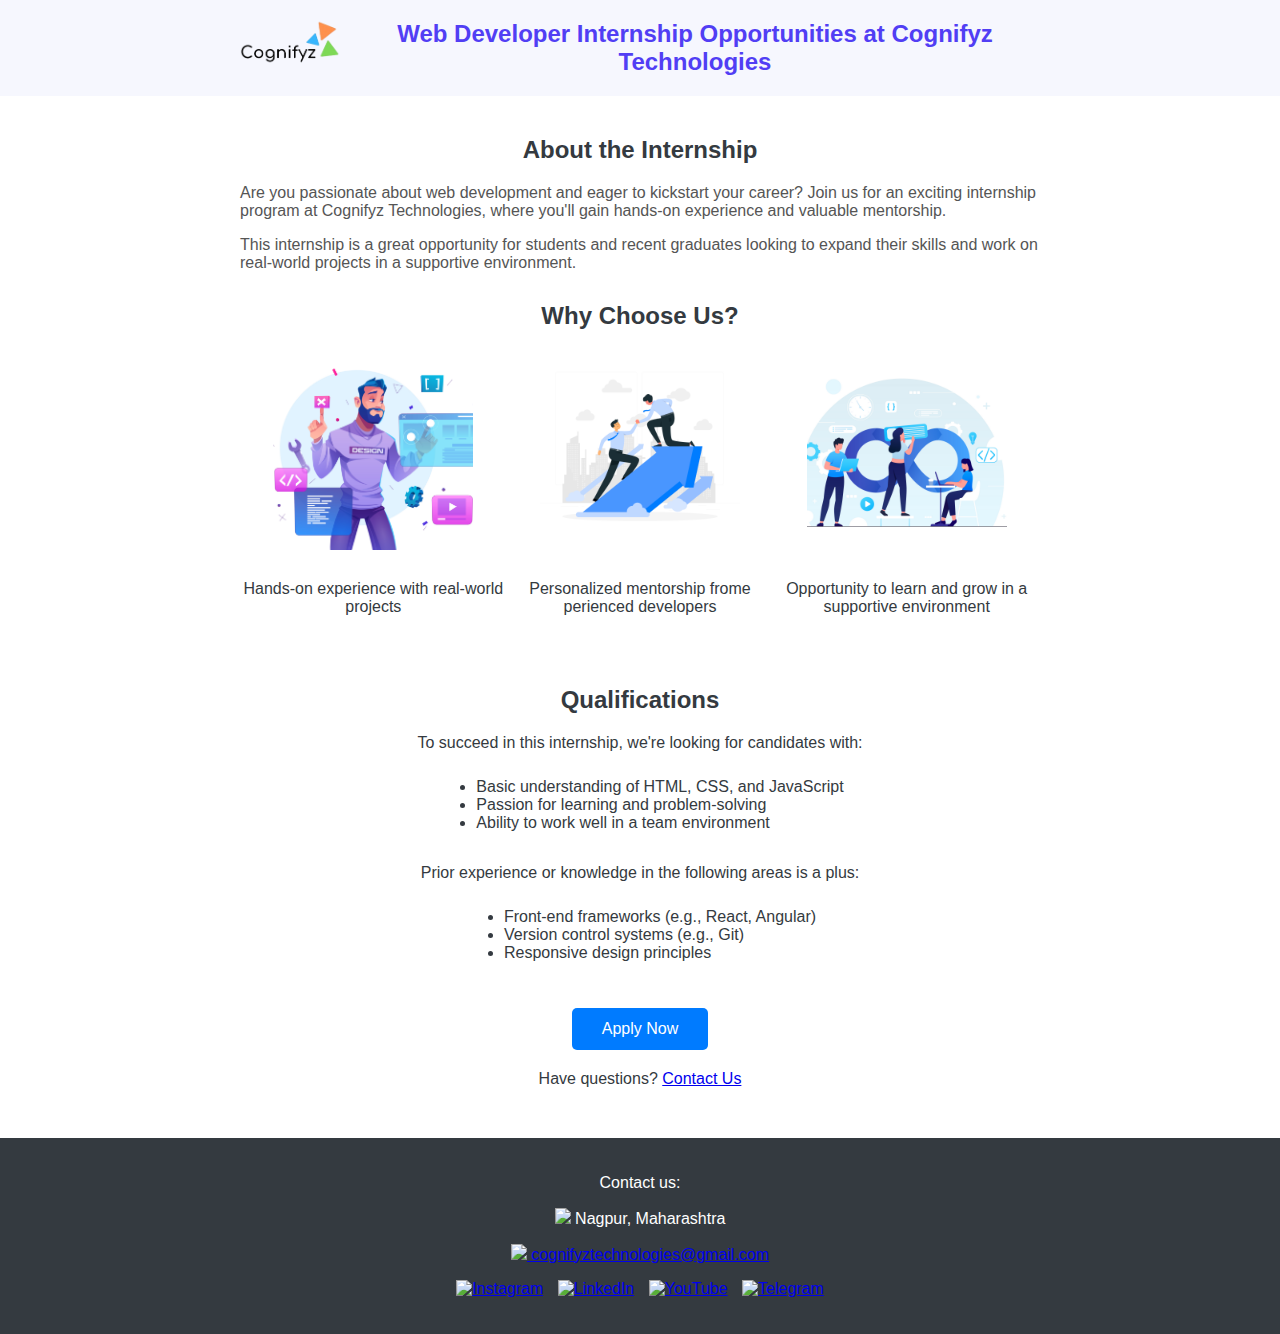
==== Level3 task2/index.html @ fda993f8 "Added new folders and files" ====
<!DOCTYPE html>
<html lang="en">
<head>
    <meta charset="UTF-8">
    <meta name="viewport" content="width=device-width, initial-scale=1.0">
    <title>Web Developer Internship Opportunities at Cognifyz Technologies</title>
    <link rel="stylesheet" href="style.css">
</head>
<body>
    <header>
        <div class="container">
            <img src="logo.png" alt="Cognifyz Technologies Logo" class="logo">
            <h1>Web Developer Internship Opportunities at Cognifyz Technologies</h1>
        </div>
    </header>
    
    <main>
        <div class="container">
            <section class="introduction">
                <h2>About the Internship</h2>
                <p>Are you passionate about web development and eager to kickstart your career? Join us for an exciting internship program at Cognifyz Technologies, where you'll gain hands-on experience and valuable mentorship.</p>
                <p>This internship is a great opportunity for students and recent graduates looking to expand their skills and work on real-world projects in a supportive environment.</p>
            </section>

            <h2>Why Choose Us?</h2>
            <section class="highlights">
                
                <div class="highlight-item">
                    <img src="real-world-experience.jpg" alt="Real World Experience">
                    <p>Hands-on experience with real-world projects</p>
                </div>
                <div class="highlight-item">
                    <img src="mentorship.jpg" alt="Mentorship">
                    <p>Personalized mentorship frome perienced developers</p>
                </div>
                <div class="highlight-item">
                    <img src="supportive-environment.jpg" alt="Supportive Environment">
                    <p>Opportunity to learn and grow in a supportive environment</p>
                </div>
            </section>

            <section class="qualifications">
                <h2>Qualifications</h2>
                <p>To succeed in this internship, we're looking for candidates with:</p>
                <div class="qualifications-list">
                    <ul>
                        <li>Basic understanding of HTML, CSS, and JavaScript</li>
                        <li>Passion for learning and problem-solving</li>
                        <li>Ability to work well in a team environment</li>
                    </ul>
                </div>
                <p>Prior experience or knowledge in the following areas is a plus:</p>
                <div class="qualifications-list">
                    <ul>
                        <li>Front-end frameworks (e.g., React, Angular)</li>
                        <li>Version control systems (e.g., Git)</li>
                        <li>Responsive design principles</li>
                    </ul>
                </div>
            </section>

            <section class="cta">
                <a href="#" class="cta-button">Apply Now</a>
                <p>Have questions? <a href="#Contact">Contact Us</a></p>
            </section>
        </div>
    </main>

    <footer>
        <div class="container">
            <p>Contact us:</p>
            <p><img src="location.svg"> Nagpur, Maharashtra</p>
            <p><img src="email.svg"><a href="mailto:cognifyztechnologies@gmail.com"> cognifyztechnologies@gmail.com</a></p>
            <ul class="social-links">
                <li><a href="https://www.instagram.com/cognifyz/" target="_blank"><img src="instagram.svg" alt="Instagram"></a></li>
                <li><a href="https://www.linkedin.com/company/cognifyz/" target="_blank"><img src="linkedin.svg" alt="LinkedIn"></a></li>
                <li><a href="https://www.youtube.com/channel/UCsJnLDwPILny8kx_yj4kzLQ" target="_blank"><img src="youtube.svg" alt="YouTube"></a></li>
                <li><a href="https://t.me/cognifyz" target="_blank"><img src="telegram.svg" alt="Telegram"></a></li>
            </ul>
        </div>
    </footer>    
</body>
</html>
---- Level3 task2/style.css ----
body {
    font-family: Arial, sans-serif;
    margin: 0;
    padding: 0;
    background-color: #f8f9fa; /* Light Gray */
    color: #343a40; /* Dark Gray */
}

.container {
    max-width: 800px;
    margin: 0 auto;
    padding: 0 20px; /* Added padding to match the reference page */
}

header {
    background-color: #F6F7FE; /* Change header background to #F6F7FE */
    color: #343a40; /* Dark Gray */
    padding: 20px 0;
    text-align: center;
}


.logo {
    float: left; /* Float the logo to the left */
    width: 100px; /* Set the width of the logo to 100px */
    margin-right: 10px;
}

header h1 {
    margin: 0;
    font-size: 24px;
    color: #513EF4; /* Update heading color to #513EF4 */
}

main {
    background-color: #FFFFFF; /* Change main background to #F6F7FE */
    padding: 20px;
    display: flex;
    flex-direction: column;
    align-items: center;
}

/* Additional styles remain the same */

.introduction h2,
.container h2,
.qualifications h2{
    text-align: center; /* Center-align the headings */
}


section {
    margin-bottom: 30px;
}

h2 {
    color: #343a40; /* Dark Gray */
}

.introduction p {
    color: #555; /* Medium Gray */
}

.highlights ul {
    list-style-type: none;
    padding: 0;
}

.highlights li {
    margin-bottom: 10px;
}

.cta {
    text-align: center;
}

.cta-button {
    display: inline-block;
    padding: 12px 30px;
    background-color: #007bff; /* Blue */
    color: #fff;
    text-decoration: none;
    border-radius: 5px;
    transition: background-color 0.3s ease;
}

.cta-button:hover {
    background-color: #0056b3; /* Darker Blue */
}

footer {
    background-color: #343a40; /* Dark Gray */
    color: #fff;
    padding: 20px 0;
    text-align: center;
}
/* CSS styles remain the same */

.highlights {
    display: flex;
    justify-content: space-around;
    align-items: stretch;
    flex-wrap: wrap;
}

.highlight-item {
    text-align: center;
    margin-bottom: 20px;
    flex: 1;
}

.highlight-item p {
    margin-bottom: 20px; /* Add margin between text and images */
}


.highlight-item img {
    width: 200px;
    height: 200px;
    margin-bottom: 10px;
    object-fit: cover;
}
.qualifications p{
    text-align: center;
    margin-bottom: 10px;
}
.qualifications-list {
    display: flex;
    justify-content: center;
    align-items: center;
    margin: 0px;
}      

.cta p {
    margin-top: 20px;
}

.social-links {
    list-style-type: none;
    padding: 0;
    margin-top: 10px;
}

.social-links li {
    display: inline-block;
    margin-right: 10px;
}

.social-links li:last-child {
    margin-right: 0;
}
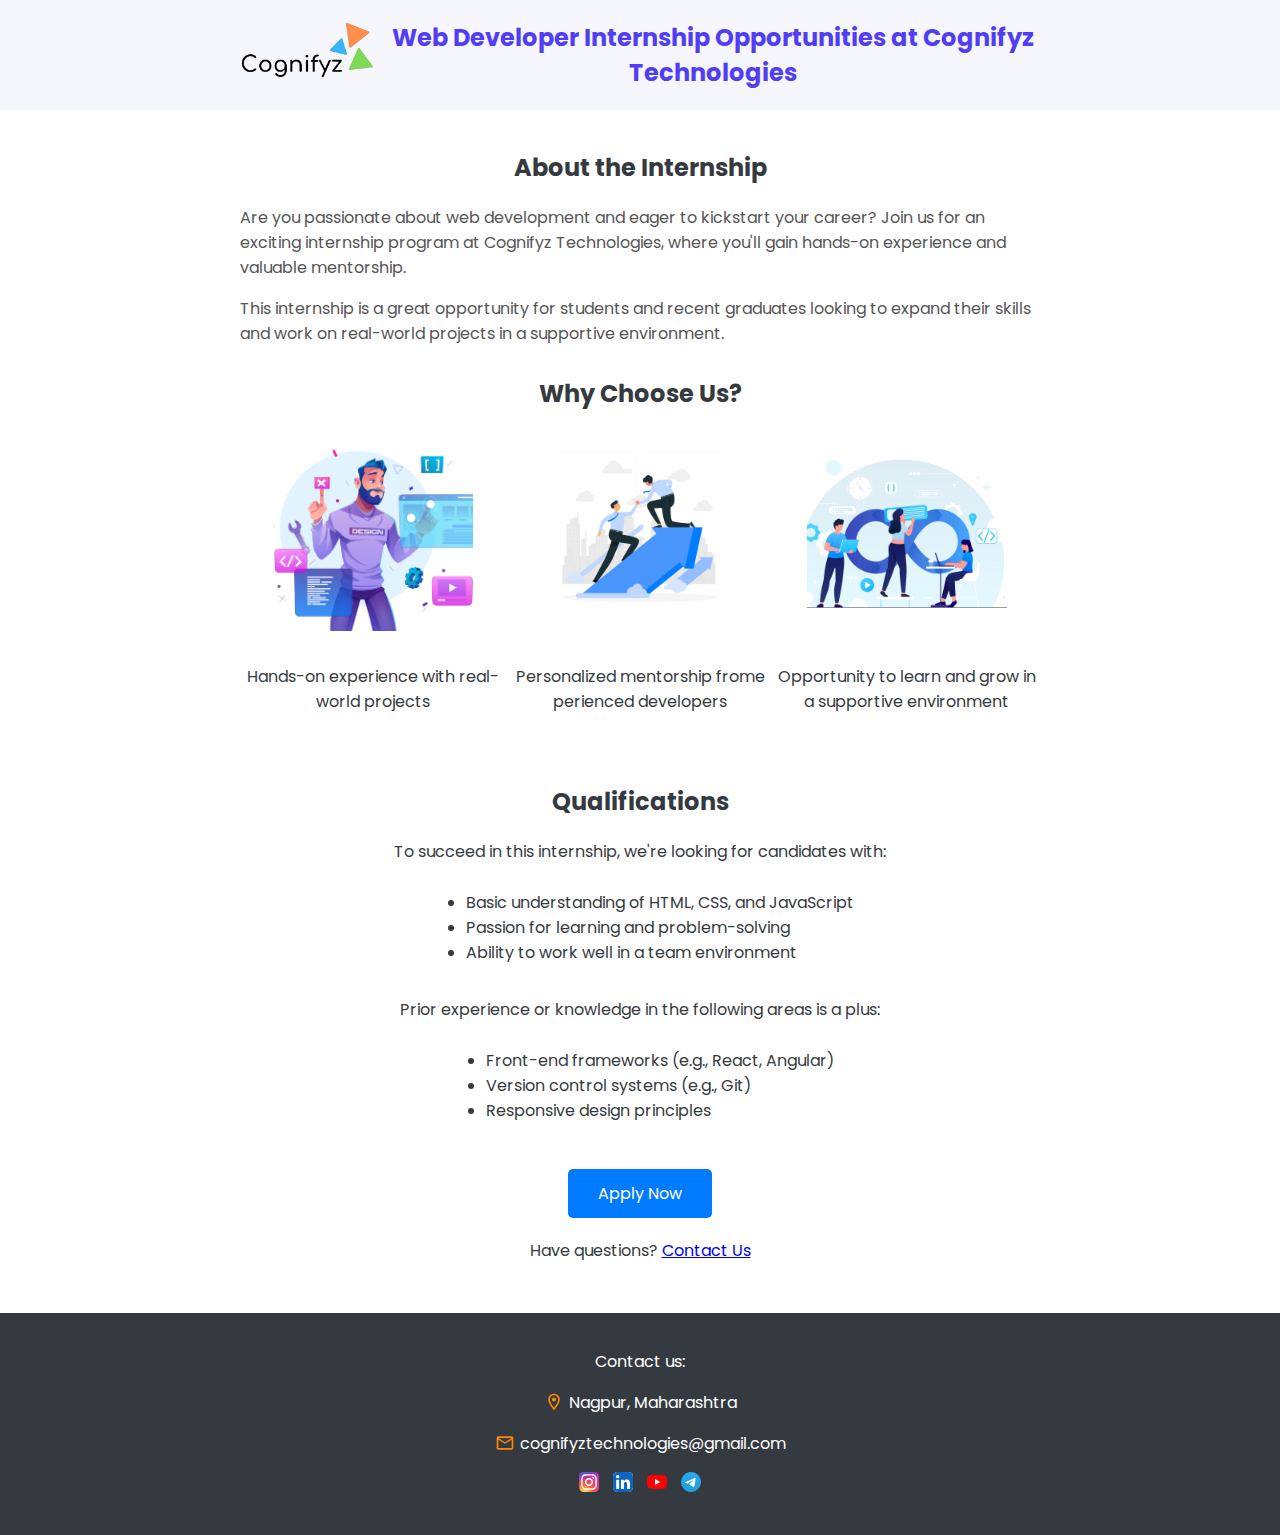
==== commit f84cf117: "Added new folders and files" ====
--- a/Level3 task2/index.html
+++ b/Level3 task2/index.html
@@ -1,83 +1,92 @@
 <!DOCTYPE html>
 <html lang="en">
-<head>
-    <meta charset="UTF-8">
-    <meta name="viewport" content="width=device-width, initial-scale=1.0">
-    <title>Web Developer Internship Opportunities at Cognifyz Technologies</title>
-    <link rel="stylesheet" href="style.css">
-</head>
-<body>
-    <header>
-        <div class="container">
-            <img src="logo.png" alt="Cognifyz Technologies Logo" class="logo">
-            <h1>Web Developer Internship Opportunities at Cognifyz Technologies</h1>
-        </div>
-    </header>
-    
-    <main>
-        <div class="container">
-            <section class="introduction">
-                <h2>About the Internship</h2>
-                <p>Are you passionate about web development and eager to kickstart your career? Join us for an exciting internship program at Cognifyz Technologies, where you'll gain hands-on experience and valuable mentorship.</p>
-                <p>This internship is a great opportunity for students and recent graduates looking to expand their skills and work on real-world projects in a supportive environment.</p>
-            </section>
 
-            <h2>Why Choose Us?</h2>
-            <section class="highlights">
-                
-                <div class="highlight-item">
-                    <img src="real-world-experience.jpg" alt="Real World Experience">
-                    <p>Hands-on experience with real-world projects</p>
-                </div>
-                <div class="highlight-item">
-                    <img src="mentorship.jpg" alt="Mentorship">
-                    <p>Personalized mentorship frome perienced developers</p>
-                </div>
-                <div class="highlight-item">
-                    <img src="supportive-environment.jpg" alt="Supportive Environment">
-                    <p>Opportunity to learn and grow in a supportive environment</p>
-                </div>
-            </section>
+    <head>
+        <meta charset="UTF-8">
+        <meta name="viewport" content="width=device-width, initial-scale=1.0">
+        <title>Web Developer Internship Opportunities at Cognifyz Technologies</title>
+        <link rel="stylesheet" href="style.css">
+    </head>
 
-            <section class="qualifications">
-                <h2>Qualifications</h2>
-                <p>To succeed in this internship, we're looking for candidates with:</p>
-                <div class="qualifications-list">
-                    <ul>
-                        <li>Basic understanding of HTML, CSS, and JavaScript</li>
-                        <li>Passion for learning and problem-solving</li>
-                        <li>Ability to work well in a team environment</li>
-                    </ul>
-                </div>
-                <p>Prior experience or knowledge in the following areas is a plus:</p>
-                <div class="qualifications-list">
-                    <ul>
-                        <li>Front-end frameworks (e.g., React, Angular)</li>
-                        <li>Version control systems (e.g., Git)</li>
-                        <li>Responsive design principles</li>
-                    </ul>
-                </div>
-            </section>
+    <body>
+        <header>
+            <div class="container">
+                <img src="logo.png" alt="Cognifyz Technologies Logo" class="logo">
+                <h1>Web Developer Internship Opportunities at Cognifyz Technologies</h1>
+            </div>
+        </header>
 
-            <section class="cta">
-                <a href="#" class="cta-button">Apply Now</a>
-                <p>Have questions? <a href="#Contact">Contact Us</a></p>
-            </section>
-        </div>
-    </main>
+        <main>
+            <div class="container">
+                <section class="introduction">
+                    <h2>About the Internship</h2>
+                    <p>Are you passionate about web development and eager to kickstart your career? Join us for an
+                        exciting internship program at Cognifyz Technologies, where you'll gain hands-on experience and
+                        valuable mentorship.</p>
+                    <p>This internship is a great opportunity for students and recent graduates looking to expand their
+                        skills and work on real-world projects in a supportive environment.</p>
+                </section>
 
-    <footer>
-        <div class="container">
-            <p>Contact us:</p>
-            <p><img src="location.svg"> Nagpur, Maharashtra</p>
-            <p><img src="email.svg"><a href="mailto:cognifyztechnologies@gmail.com"> cognifyztechnologies@gmail.com</a></p>
-            <ul class="social-links">
-                <li><a href="https://www.instagram.com/cognifyz/" target="_blank"><img src="instagram.svg" alt="Instagram"></a></li>
-                <li><a href="https://www.linkedin.com/company/cognifyz/" target="_blank"><img src="linkedin.svg" alt="LinkedIn"></a></li>
-                <li><a href="https://www.youtube.com/channel/UCsJnLDwPILny8kx_yj4kzLQ" target="_blank"><img src="youtube.svg" alt="YouTube"></a></li>
-                <li><a href="https://t.me/cognifyz" target="_blank"><img src="telegram.svg" alt="Telegram"></a></li>
-            </ul>
-        </div>
-    </footer>    
-</body>
-</html>
+                <h2>Why Choose Us?</h2>
+                <section class="highlights">
+
+                    <div class="highlight-item">
+                        <img src="real-world-experience.jpg" alt="Real World Experience">
+                        <p>Hands-on experience with real-world projects</p>
+                    </div>
+                    <div class="highlight-item">
+                        <img src="mentorship.jpg" alt="Mentorship">
+                        <p>Personalized mentorship frome perienced developers</p>
+                    </div>
+                    <div class="highlight-item">
+                        <img src="supportive-environment.jpg" alt="Supportive Environment">
+                        <p>Opportunity to learn and grow in a supportive environment</p>
+                    </div>
+                </section>
+
+                <section class="qualifications">
+                    <h2>Qualifications</h2>
+                    <p>To succeed in this internship, we're looking for candidates with:</p>
+                    <div class="qualifications-list">
+                        <ul>
+                            <li>Basic understanding of HTML, CSS, and JavaScript</li>
+                            <li>Passion for learning and problem-solving</li>
+                            <li>Ability to work well in a team environment</li>
+                        </ul>
+                    </div>
+                    <p>Prior experience or knowledge in the following areas is a plus:</p>
+                    <div class="qualifications-list">
+                        <ul>
+                            <li>Front-end frameworks (e.g., React, Angular)</li>
+                            <li>Version control systems (e.g., Git)</li>
+                            <li>Responsive design principles</li>
+                        </ul>
+                    </div>
+                </section>
+
+                <section class="cta">
+                    <a href="#Apply" class="cta-button">Apply Now</a>
+                    <p>Have questions? <a href="#Contact">Contact Us</a></p>
+                </section>
+            </div>
+        </main>
+
+        <footer>
+            <div class="container">
+                <p>Contact us:</p>
+                <p><span class="icon ic--outline-location-on"></span> <span>Nagpur, Maharashtra</span></p>
+                <p><span class="icon ic--outline-email"></span> <span>cognifyztechnologies@gmail.com</span></p>
+                <ul class="social-links">
+                    <li><a href="https://www.instagram.com/cognifyz_tech/" target="_blank"><span
+                                class="skill-icons--instagram"></span></a></li>
+                    <li><a href="https://www.linkedin.com/company/cognifyz-techonologies/" target="_blank"><span
+                                class="skill-icons--linkedin"></span></a></li>
+                    <li><a href="https://www.youtube.com/channel/UCw3AbKUno4NQMWcPGFGOEZA" target="_blank"><span
+                                class="logos--youtube-icon"></span></a></li>
+                    <li><a href="https://t.me/cognifyz_technologies" target="_blank"><span class="logos--telegram"></span></a></li>
+                </ul>
+            </div>
+        </footer>
+    </body>
+
+</html>--- a/Level3 task2/style.css
+++ b/Level3 task2/style.css
@@ -1,64 +1,63 @@
+@import url('https://fonts.googleapis.com/css2?family=Poppins:wght@400;700&display=swap');
+
 body {
-    font-family: Arial, sans-serif;
+    font-family: 'Poppins', sans-serif;
     margin: 0;
     padding: 0;
-    background-color: #f8f9fa; /* Light Gray */
-    color: #343a40; /* Dark Gray */
+    background-color: #f8f9fa;
+    color: #343a40;
 }
 
 .container {
     max-width: 800px;
     margin: 0 auto;
-    padding: 0 20px; /* Added padding to match the reference page */
+    padding: 0 20px;
 }
 
 header {
-    background-color: #F6F7FE; /* Change header background to #F6F7FE */
-    color: #343a40; /* Dark Gray */
+    background-color: #F6F7FE;
+    color: #343a40;
     padding: 20px 0;
     text-align: center;
 }
 
 
 .logo {
-    float: left; /* Float the logo to the left */
-    width: 100px; /* Set the width of the logo to 100px */
+    float: left;
+    width: 135px;
     margin-right: 10px;
 }
 
 header h1 {
     margin: 0;
     font-size: 24px;
-    color: #513EF4; /* Update heading color to #513EF4 */
+    color: #513EF4;
 }
 
 main {
-    background-color: #FFFFFF; /* Change main background to #F6F7FE */
+    background-color: #FFFFFF;
     padding: 20px;
     display: flex;
     flex-direction: column;
     align-items: center;
 }
 
-/* Additional styles remain the same */
-
 .introduction h2,
 .container h2,
-.qualifications h2{
-    text-align: center; /* Center-align the headings */
-}
-
+.qualifications h2 {
+    text-align: center;
+}
 
 section {
     margin-bottom: 30px;
 }
 
 h2 {
-    color: #343a40; /* Dark Gray */
+    color: #343a40;
 }
 
 .introduction p {
-    color: #555; /* Medium Gray */
+    color: #555;
 }
 
 .highlights ul {
@@ -77,7 +76,7 @@
 .cta-button {
     display: inline-block;
     padding: 12px 30px;
-    background-color: #007bff; /* Blue */
+    background-color: #007bff;
     color: #fff;
     text-decoration: none;
     border-radius: 5px;
@@ -85,16 +84,15 @@
 }
 
 .cta-button:hover {
-    background-color: #0056b3; /* Darker Blue */
+    background-color: #0056b3;
 }
 
 footer {
-    background-color: #343a40; /* Dark Gray */
+    background-color: #343a40;
     color: #fff;
     padding: 20px 0;
     text-align: center;
 }
-/* CSS styles remain the same */
 
 .highlights {
     display: flex;
@@ -110,9 +108,8 @@
 }
 
 .highlight-item p {
-    margin-bottom: 20px; /* Add margin between text and images */
-}
-
+    margin-bottom: 20px;
+}
 
 .highlight-item img {
     width: 200px;
@@ -120,19 +117,31 @@
     margin-bottom: 10px;
     object-fit: cover;
 }
-.qualifications p{
+
+.qualifications p {
     text-align: center;
     margin-bottom: 10px;
 }
+
 .qualifications-list {
     display: flex;
     justify-content: center;
     align-items: center;
     margin: 0px;
-}      
+}
 
 .cta p {
     margin-top: 20px;
+}
+
+footer p {
+    display: flex;
+    align-items: center;
+    justify-content: center;
+}
+
+footer p .icon {
+    margin-right: 5px;
 }
 
 .social-links {
@@ -149,3 +158,57 @@
 .social-links li:last-child {
     margin-right: 0;
 }
+
+.ic--outline-location-on {
+    display: inline-block;
+    width: 20px;
+    height: 20px;
+    background-repeat: no-repeat;
+    background-size: 100% 100%;
+    background-image: url("data:image/svg+xml,%3Csvg xmlns='http://www.w3.org/2000/svg' viewBox='0 0 24 24'%3E%3Cpath fill='%23ff8800' d='M12 2C8.13 2 5 5.13 5 9c0 5.25 7 13 7 13s7-7.75 7-13c0-3.87-3.13-7-7-7M7 9c0-2.76 2.24-5 5-5s5 2.24 5 5c0 2.88-2.88 7.19-5 9.88C9.92 16.21 7 11.85 7 9'/%3E%3Ccircle cx='12' cy='9' r='2.5' fill='%23ff8800'/%3E%3C/svg%3E");
+}
+
+.ic--outline-email {
+    display: inline-block;
+    width: 20px;
+    height: 20px;
+    background-repeat: no-repeat;
+    background-size: 100% 100%;
+    background-image: url("data:image/svg+xml,%3Csvg xmlns='http://www.w3.org/2000/svg' viewBox='0 0 24 24'%3E%3Cpath fill='%23ff8800' d='M22 6c0-1.1-.9-2-2-2H4c-1.1 0-2 .9-2 2v12c0 1.1.9 2 2 2h16c1.1 0 2-.9 2-2zm-2 0l-8 5l-8-5zm0 12H4V8l8 5l8-5z'/%3E%3C/svg%3E");
+}
+
+.skill-icons--instagram {
+    display: inline-block;
+    width: 20px;
+    height: 20px;
+    background-repeat: no-repeat;
+    background-size: 100% 100%;
+    background-image: url("data:image/svg+xml,%3Csvg xmlns='http://www.w3.org/2000/svg' viewBox='0 0 256 256'%3E%3Cg fill='none'%3E%3Crect width='256' height='256' fill='url(%23skillIconsInstagram0)' rx='60'/%3E%3Crect width='256' height='256' fill='url(%23skillIconsInstagram1)' rx='60'/%3E%3Cpath fill='%23fff' d='M128.009 28c-27.158 0-30.567.119-41.233.604c-10.646.488-17.913 2.173-24.271 4.646c-6.578 2.554-12.157 5.971-17.715 11.531c-5.563 5.559-8.98 11.138-11.542 17.713c-2.48 6.36-4.167 13.63-4.646 24.271c-.477 10.667-.602 14.077-.602 41.236s.12 30.557.604 41.223c.49 10.646 2.175 17.913 4.646 24.271c2.556 6.578 5.973 12.157 11.533 17.715c5.557 5.563 11.136 8.988 17.709 11.542c6.363 2.473 13.631 4.158 24.275 4.646c10.667.485 14.073.604 41.23.604c27.161 0 30.559-.119 41.225-.604c10.646-.488 17.921-2.173 24.284-4.646c6.575-2.554 12.146-5.979 17.702-11.542c5.563-5.558 8.979-11.137 11.542-17.712c2.458-6.361 4.146-13.63 4.646-24.272c.479-10.666.604-14.066.604-41.225s-.125-30.567-.604-41.234c-.5-10.646-2.188-17.912-4.646-24.27c-2.563-6.578-5.979-12.157-11.542-17.716c-5.562-5.562-11.125-8.979-17.708-11.53c-6.375-2.474-13.646-4.16-24.292-4.647c-10.667-.485-14.063-.604-41.23-.604zm-8.971 18.021c2.663-.004 5.634 0 8.971 0c26.701 0 29.865.096 40.409.575c9.75.446 15.042 2.075 18.567 3.444c4.667 1.812 7.994 3.979 11.492 7.48c3.5 3.5 5.666 6.833 7.483 11.5c1.369 3.52 3 8.812 3.444 18.562c.479 10.542.583 13.708.583 40.396c0 26.688-.104 29.855-.583 40.396c-.446 9.75-2.075 15.042-3.444 18.563c-1.812 4.667-3.983 7.99-7.483 11.488c-3.5 3.5-6.823 5.666-11.492 7.479c-3.521 1.375-8.817 3-18.567 3.446c-10.542.479-13.708.583-40.409.583c-26.702 0-29.867-.104-40.408-.583c-9.75-.45-15.042-2.079-18.57-3.448c-4.666-1.813-8-3.979-11.5-7.479s-5.666-6.825-7.483-11.494c-1.369-3.521-3-8.813-3.444-18.563c-.479-10.542-.575-13.708-.575-40.413c0-26.704.096-29.854.575-40.396c.446-9.75 2.075-15.042 3.444-18.567c1.813-4.667 3.983-8 7.484-11.5c3.5-3.5 6.833-5.667 11.5-7.483c3.525-1.375 8.819-3 18.569-3.448c9.225-.417 12.8-.542 31.437-.563zm62.351 16.604c-6.625 0-12 5.37-12 11.996c0 6.625 5.375 12 12 12s12-5.375 12-12s-5.375-12-12-12zm-53.38 14.021c-28.36 0-51.354 22.994-51.354 51.355c0 28.361 22.994 51.344 51.354 51.344c28.361 0 51.347-22.983 51.347-51.344c0-28.36-22.988-51.355-51.349-51.355zm0 18.021c18.409 0 33.334 14.923 33.334 33.334c0 18.409-14.925 33.334-33.334 33.334c-18.41 0-33.333-14.925-33.333-33.334c0-18.411 14.923-33.334 33.333-33.334'/%3E%3Cdefs%3E%3CradialGradient id='skillIconsInstagram0' cx='0' cy='0' r='1' gradientTransform='matrix(0 -253.715 235.975 0 68 275.717)' gradientUnits='userSpaceOnUse'%3E%3Cstop stop-color='%23fd5'/%3E%3Cstop offset='.1' stop-color='%23fd5'/%3E%3Cstop offset='.5' stop-color='%23ff543e'/%3E%3Cstop offset='1' stop-color='%23c837ab'/%3E%3C/radialGradient%3E%3CradialGradient id='skillIconsInstagram1' cx='0' cy='0' r='1' gradientTransform='matrix(22.25952 111.2061 -458.39518 91.75449 -42.881 18.441)' gradientUnits='userSpaceOnUse'%3E%3Cstop stop-color='%233771c8'/%3E%3Cstop offset='.128' stop-color='%233771c8'/%3E%3Cstop offset='1' stop-color='%2360f' stop-opacity='0'/%3E%3C/radialGradient%3E%3C/defs%3E%3C/g%3E%3C/svg%3E");
+}
+
+.skill-icons--linkedin {
+    display: inline-block;
+    width: 20px;
+    height: 20px;
+    background-repeat: no-repeat;
+    background-size: 100% 100%;
+    background-image: url("data:image/svg+xml,%3Csvg xmlns='http://www.w3.org/2000/svg' viewBox='0 0 256 256'%3E%3Cg fill='none'%3E%3Crect width='256' height='256' fill='%23fff' rx='60'/%3E%3Crect width='256' height='256' fill='%230a66c2' rx='60'/%3E%3Cpath fill='%23fff' d='M184.715 217.685h29.27a4 4 0 0 0 4-3.999l.015-61.842c0-32.323-6.965-57.168-44.738-57.168c-14.359-.534-27.9 6.868-35.207 19.228a.32.32 0 0 1-.595-.161V101.66a4 4 0 0 0-4-4h-27.777a4 4 0 0 0-4 4v112.02a4 4 0 0 0 4 4h29.268a4 4 0 0 0 4-4v-55.373c0-15.657 2.97-30.82 22.381-30.82c19.135 0 19.383 17.916 19.383 31.834v54.364a4 4 0 0 0 4 4M38 59.628c0 11.864 9.767 21.626 21.632 21.626c11.862-.001 21.623-9.769 21.623-21.631C81.253 47.761 71.491 38 59.628 38C47.762 38 38 47.763 38 59.627m6.959 158.058h29.307a4 4 0 0 0 4-4V101.66a4 4 0 0 0-4-4H44.959a4 4 0 0 0-4 4v112.025a4 4 0 0 0 4 4'/%3E%3C/g%3E%3C/svg%3E");
+}
+
+.logos--youtube-icon {
+    display: inline-block;
+    width: 20px;
+    height: 20px;
+    background-repeat: no-repeat;
+    background-size: 100% 100%;
+    background-image: url("data:image/svg+xml,%3Csvg xmlns='http://www.w3.org/2000/svg' viewBox='0 0 256 180'%3E%3Cpath fill='%23f00' d='M250.346 28.075A32.18 32.18 0 0 0 227.69 5.418C207.824 0 127.87 0 127.87 0S47.912.164 28.046 5.582A32.18 32.18 0 0 0 5.39 28.24c-6.009 35.298-8.34 89.084.165 122.97a32.18 32.18 0 0 0 22.656 22.657c19.866 5.418 99.822 5.418 99.822 5.418s79.955 0 99.82-5.418a32.18 32.18 0 0 0 22.657-22.657c6.338-35.348 8.291-89.1-.164-123.134'/%3E%3Cpath fill='%23fff' d='m102.421 128.06l66.328-38.418l-66.328-38.418z'/%3E%3C/svg%3E");
+}
+
+.logos--telegram {
+    display: inline-block;
+    width: 20px;
+    height: 20px;
+    background-repeat: no-repeat;
+    background-size: 100% 100%;
+    background-image: url("data:image/svg+xml,%3Csvg xmlns='http://www.w3.org/2000/svg' viewBox='0 0 256 256'%3E%3Cdefs%3E%3ClinearGradient id='logosTelegram0' x1='50%25' x2='50%25' y1='0%25' y2='100%25'%3E%3Cstop offset='0%25' stop-color='%232aabee'/%3E%3Cstop offset='100%25' stop-color='%23229ed9'/%3E%3C/linearGradient%3E%3C/defs%3E%3Cpath fill='url(%23logosTelegram0)' d='M128 0C94.06 0 61.48 13.494 37.5 37.49A128.038 128.038 0 0 0 0 128c0 33.934 13.5 66.514 37.5 90.51C61.48 242.506 94.06 256 128 256s66.52-13.494 90.5-37.49c24-23.996 37.5-56.576 37.5-90.51c0-33.934-13.5-66.514-37.5-90.51C194.52 13.494 161.94 0 128 0'/%3E%3Cpath fill='%23fff' d='M57.94 126.648c37.32-16.256 62.2-26.974 74.64-32.152c35.56-14.786 42.94-17.354 47.76-17.441c1.06-.017 3.42.245 4.96 1.49c1.28 1.05 1.64 2.47 1.82 3.467c.16.996.38 3.266.2 5.038c-1.92 20.24-10.26 69.356-14.5 92.026c-1.78 9.592-5.32 12.808-8.74 13.122c-7.44.684-13.08-4.912-20.28-9.63c-11.26-7.386-17.62-11.982-28.56-19.188c-12.64-8.328-4.44-12.906 2.76-20.386c1.88-1.958 34.64-31.748 35.26-34.45c.08-.338.16-1.598-.6-2.262c-.74-.666-1.84-.438-2.64-.258c-1.14.256-19.12 12.152-54 35.686c-5.1 3.508-9.72 5.218-13.88 5.128c-4.56-.098-13.36-2.584-19.9-4.708c-8-2.606-14.38-3.984-13.82-8.41c.28-2.304 3.46-4.662 9.52-7.072'/%3E%3C/svg%3E");
+}